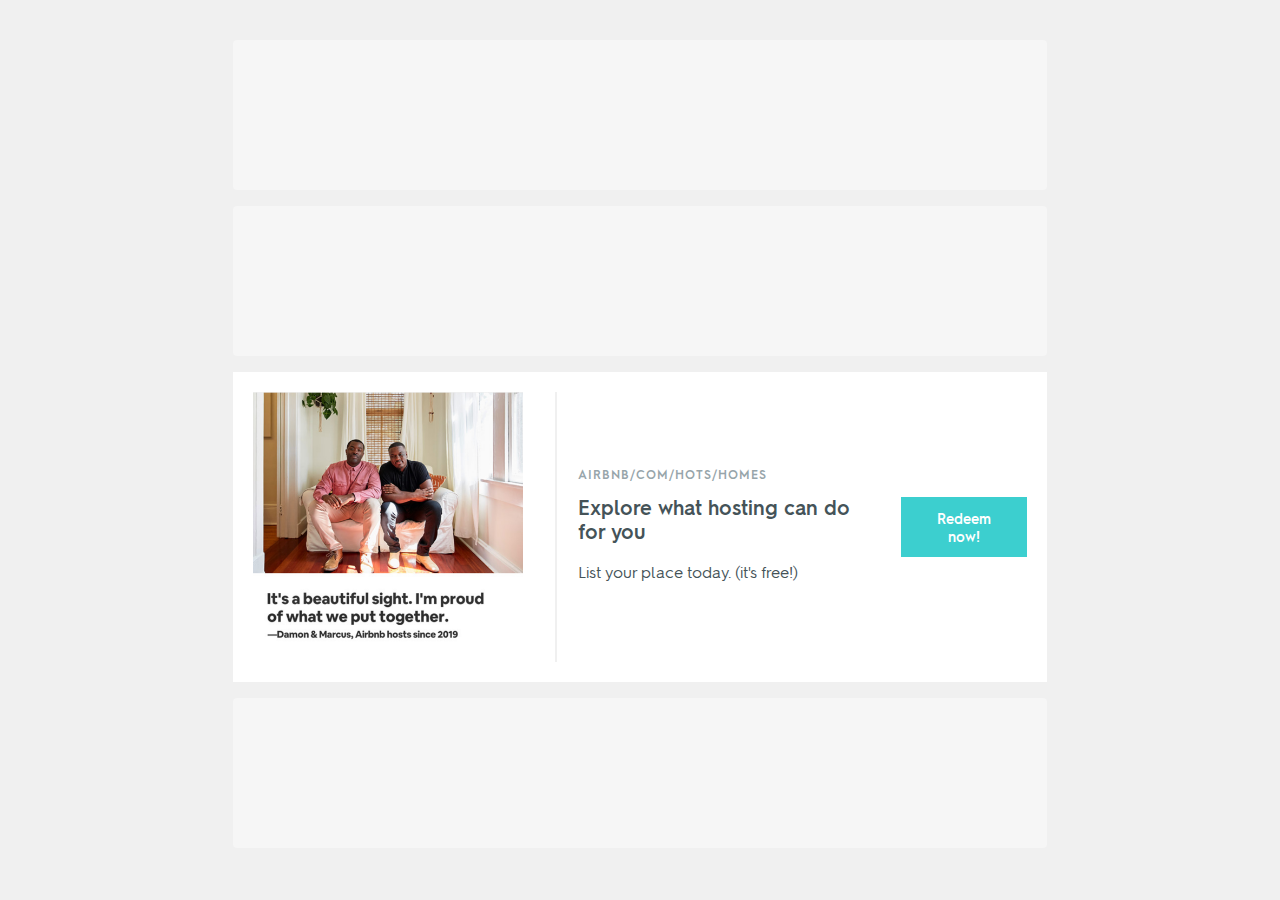
==== index.html @ 44bf4cef "initial" ====
<html>
  <head>
    <meta charset="utf-8" />
    <title>Quizlet Native Ads</title>
    <link href="style.css" rel="stylesheet" type="text/css" />
  </head>
  <body>
    <div class="main-container">
      <div class="placeholder"></div>
      <div class="placeholder"></div>
      <div class="card-container">
        <div class="ad-image">
          <img src="img/img.png" />
        </div>

        <div class="ad-copy">
          <h6 class="UIHeading UIHeading--six grey">AIRBNB/COM/HOTS/HOMES</h6>
          <h4 class="UIHeading UIHeading--four">
            Explore what hosting can do for you
          </h4>
          <p class="UIParagraph">
            List your place today. (it's free!)
          </p>
        </div>
        <button class="cta-button">
          Redeem now!
        </button>
      </div>
      <div class="placeholder"></div>
    </div>
  </body>
</html>
---- style.css ----
body {
  color: #455358;
  font-family: hurme_no2-webfont, -apple-system, BlinkMacSystemFont, sans-serif;
  font-size: 100%;
  line-height: 1.625;
  margin: 0;
  padding: 0;
  background-color: #f0f0f0;
  font-size: 16px;
}
.main-container {
  width: 100%;
  max-width: 814px;
  margin: auto;
  display: black;
  margin-top: 40px;
}
.card-container {
  width: 100%;
  height: auto;
  display: flex;
  justify-content: space-between;
  align-items: center;
  background-color: white;
  min-height: 4.125rem;
  box-sizing: border-box;
  padding: 1.25rem;
}
.ad-image {
  border-right: 0.125rem solid #f0f0f0;
  padding-right: 2rem;
  width: 40%;
  max-width: 290px;
}
.ad-image img {
  height: auto;
  width: 100%;
}
.ad-copy {
  padding: 1.35rem;
  flex-grow: 1;
  box-sizing: border-box;
}
.cta-button {
  -webkit-appearance: none;
  -moz-appearance: none;
  appearance: none;
  border: none;
  border-radius: 0;
  cursor: pointer;
  display: inline-block;
  font: inherit;
  max-width: 100%;
  padding: 0.75rem 1.5rem;
  font-weight: 600;
  font-size: 0.875rem;
  line-height: 1.285714285714286;
  transition: all 0.12s cubic-bezier(0.47, 0, 0.745, 0.715);
  width: auto;
  background-color: #3ccfcf;
  color: #fff;
}
button:hover {
  background-color: #ffcd1f;
  color: #455358;
}

/* Import Fonts*/

@font-face {
  font-family: hurme_no2-webfont;
  src: url(fonts/hurmegeosans-no2-400.b0d1fa6ac7268f9.woff2);
  font-weight: 400;
}
@font-face {
  font-family: hurme_no2-webfont;
  src: url(fonts/hurmegeosans-no2-600.c3230d124a38c02.woff2);
  font-weight: 600;
}

/* Typography */
.UIHeading {
  margin-top: 0.8rem;
}
.UIHeading {
  margin-bottom: 0;
  margin-left: 0;
  margin-right: 0;
}
.UIHeading--four {
  font-weight: 700;
  font-size: 1.25rem;
  line-height: 1.2;
}
.UIHeading--five {
  font-weight: 700;
  font-size: 1rem;
  letter-spacing: 0.0875rem;
  line-height: 1.5;
}
.UIHeading--six {
  font-weight: 600;
  text-transform: uppercase;
  font-size: 0.75rem;
  letter-spacing: 0.0625rem;
  line-height: 1.333333333333333;
}
.UIParagraph {
  font-weight: 400;
  font-size: 1rem;
  line-height: 1.625;
}
.grey {
  color: #97a5aa;
}
.teal {
  color: #3ccfcf;
}

/* Placeholder */
.placeholder {
  width: 100%;
  height: 150px;
  background-color: #fff;
  opacity: 0.4;
  margin: 16px 0px;
  border-radius: 4px;
}
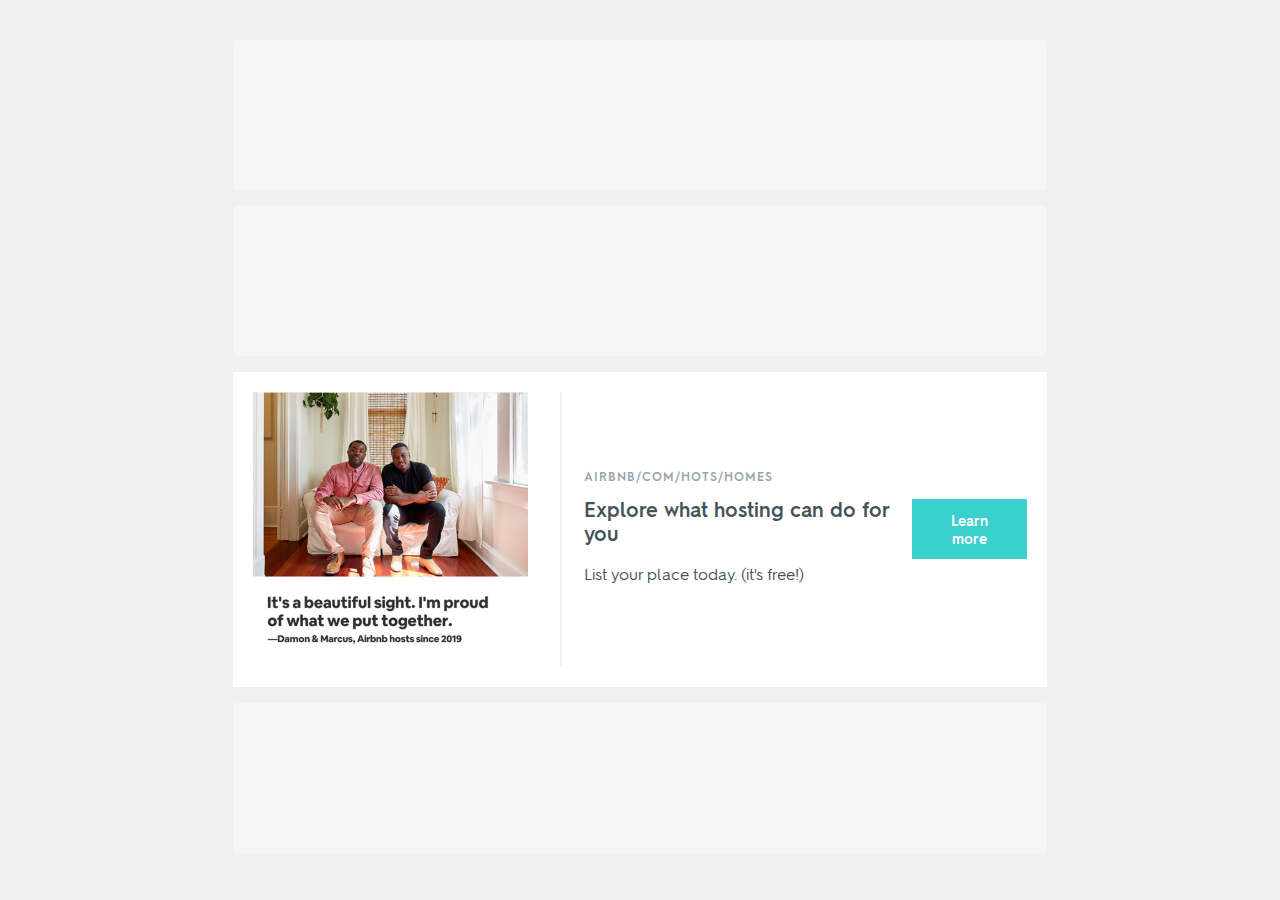
==== commit d68c16cc: "fixed button styling" ====
--- a/index.html
+++ b/index.html
@@ -9,10 +9,11 @@
       <div class="placeholder"></div>
       <div class="placeholder"></div>
       <div class="card-container">
+        <!-- Partner Provides Square Image -->
         <div class="ad-image">
           <img src="img/img.png" />
         </div>
-
+        <!-- URL + Heading + SubHeading -->
         <div class="ad-copy">
           <h6 class="UIHeading UIHeading--six grey">AIRBNB/COM/HOTS/HOMES</h6>
           <h4 class="UIHeading UIHeading--four">
@@ -22,8 +23,14 @@
             List your place today. (it's free!)
           </p>
         </div>
-        <button class="cta-button">
-          Redeem now!
+        <!-- Call to Action -->
+        <button class="UIButton">
+          <a
+            href="https://www.airbnb.com/host/homes?af=92001885&c=.pi1.pk23844498928340035&fimid=b226e965264554837cedfc662a4569e15774a7b61a4bb315bc6ff36c950b39af&fbclid=IwAR0s3tHjL5Ux0hemBuonExxlEWSk_VUBcROu7zVm402lSshlLBZqrgCAXTc"
+            target="blank"
+          >
+            Learn more
+          </a>
         </button>
       </div>
       <div class="placeholder"></div>
--- a/style.css
+++ b/style.css
@@ -8,6 +8,15 @@
   background-color: #f0f0f0;
   font-size: 16px;
 }
+
+/* Link reset */
+a {
+  color: inherit;
+  text-decoration: none;
+}
+
+/* Native Ad Styling */
+
 .main-container {
   width: 100%;
   max-width: 814px;
@@ -41,7 +50,7 @@
   flex-grow: 1;
   box-sizing: border-box;
 }
-.cta-button {
+.UIButton {
   -webkit-appearance: none;
   -moz-appearance: none;
   appearance: none;
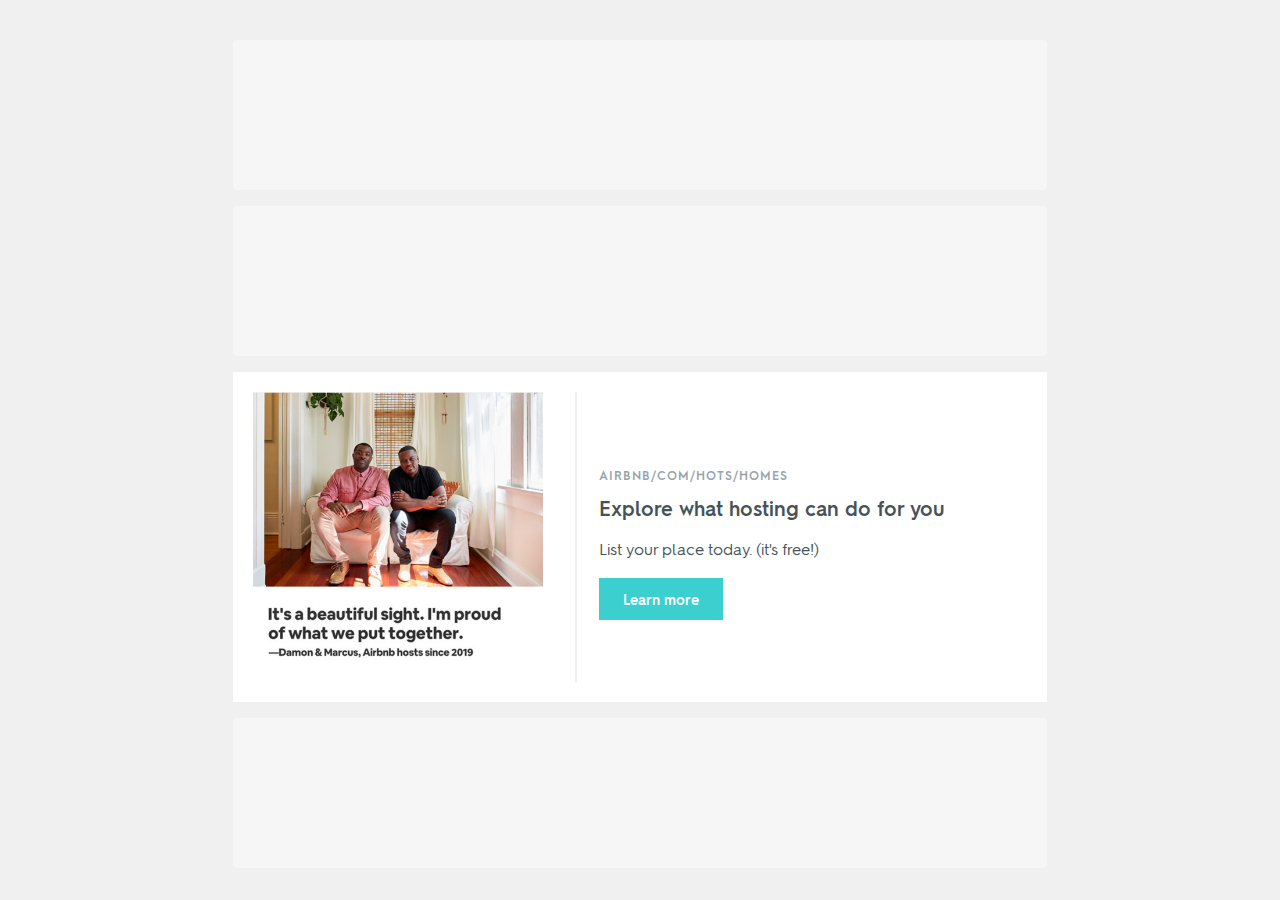
==== commit 377ea732: "new button position and css fixes to padding" ====
--- a/index.html
+++ b/index.html
@@ -3,12 +3,13 @@
     <meta charset="utf-8" />
     <title>Quizlet Native Ads</title>
     <link href="style.css" rel="stylesheet" type="text/css" />
+    <meta name="viewport" content="width=device-width" />
   </head>
   <body>
     <div class="main-container">
       <div class="placeholder"></div>
       <div class="placeholder"></div>
-      <div class="card-container">
+      <div class="ad-container">
         <!-- Partner Provides Square Image -->
         <div class="ad-image">
           <img src="img/img.png" />
@@ -22,16 +23,16 @@
           <p class="UIParagraph">
             List your place today. (it's free!)
           </p>
+          <button class="UIButton">
+            <a
+              href="https://www.airbnb.com/host/homes?af=92001885&c=.pi1.pk23844498928340035&fimid=b226e965264554837cedfc662a4569e15774a7b61a4bb315bc6ff36c950b39af&fbclid=IwAR0s3tHjL5Ux0hemBuonExxlEWSk_VUBcROu7zVm402lSshlLBZqrgCAXTc"
+              target="blank"
+            >
+              Learn more
+            </a>
+          </button>
         </div>
         <!-- Call to Action -->
-        <button class="UIButton">
-          <a
-            href="https://www.airbnb.com/host/homes?af=92001885&c=.pi1.pk23844498928340035&fimid=b226e965264554837cedfc662a4569e15774a7b61a4bb315bc6ff36c950b39af&fbclid=IwAR0s3tHjL5Ux0hemBuonExxlEWSk_VUBcROu7zVm402lSshlLBZqrgCAXTc"
-            target="blank"
-          >
-            Learn more
-          </a>
-        </button>
       </div>
       <div class="placeholder"></div>
     </div>
--- a/style.css
+++ b/style.css
@@ -24,7 +24,7 @@
   display: black;
   margin-top: 40px;
 }
-.card-container {
+.ad-container {
   width: 100%;
   height: auto;
   display: flex;
@@ -135,3 +135,36 @@
   margin: 16px 0px;
   border-radius: 4px;
 }
+
+@media only screen and (max-width: 1300px) {
+}
+
+@media only screen and (max-width: 1024px) {
+  .main-container {
+    padding: 1rem;
+  }
+}
+
+@media only screen and (max-width: 768px) {
+  .ad-container {
+    flex-direction: column;
+  }
+  .ad-image {
+    width: 100%;
+    max-width: 350px;
+    padding: 0;
+    border-style: none;
+  }
+  .ad-copy {
+    padding: 0.3rem;
+    border-top: 1px solid #f0f0f0;
+  }
+}
+
+@media only screen and (max-width: 620px) {
+}
+
+@media only screen and (max-width: 460px) {
+}
+@media only screen and (max-width: 320px) {
+}
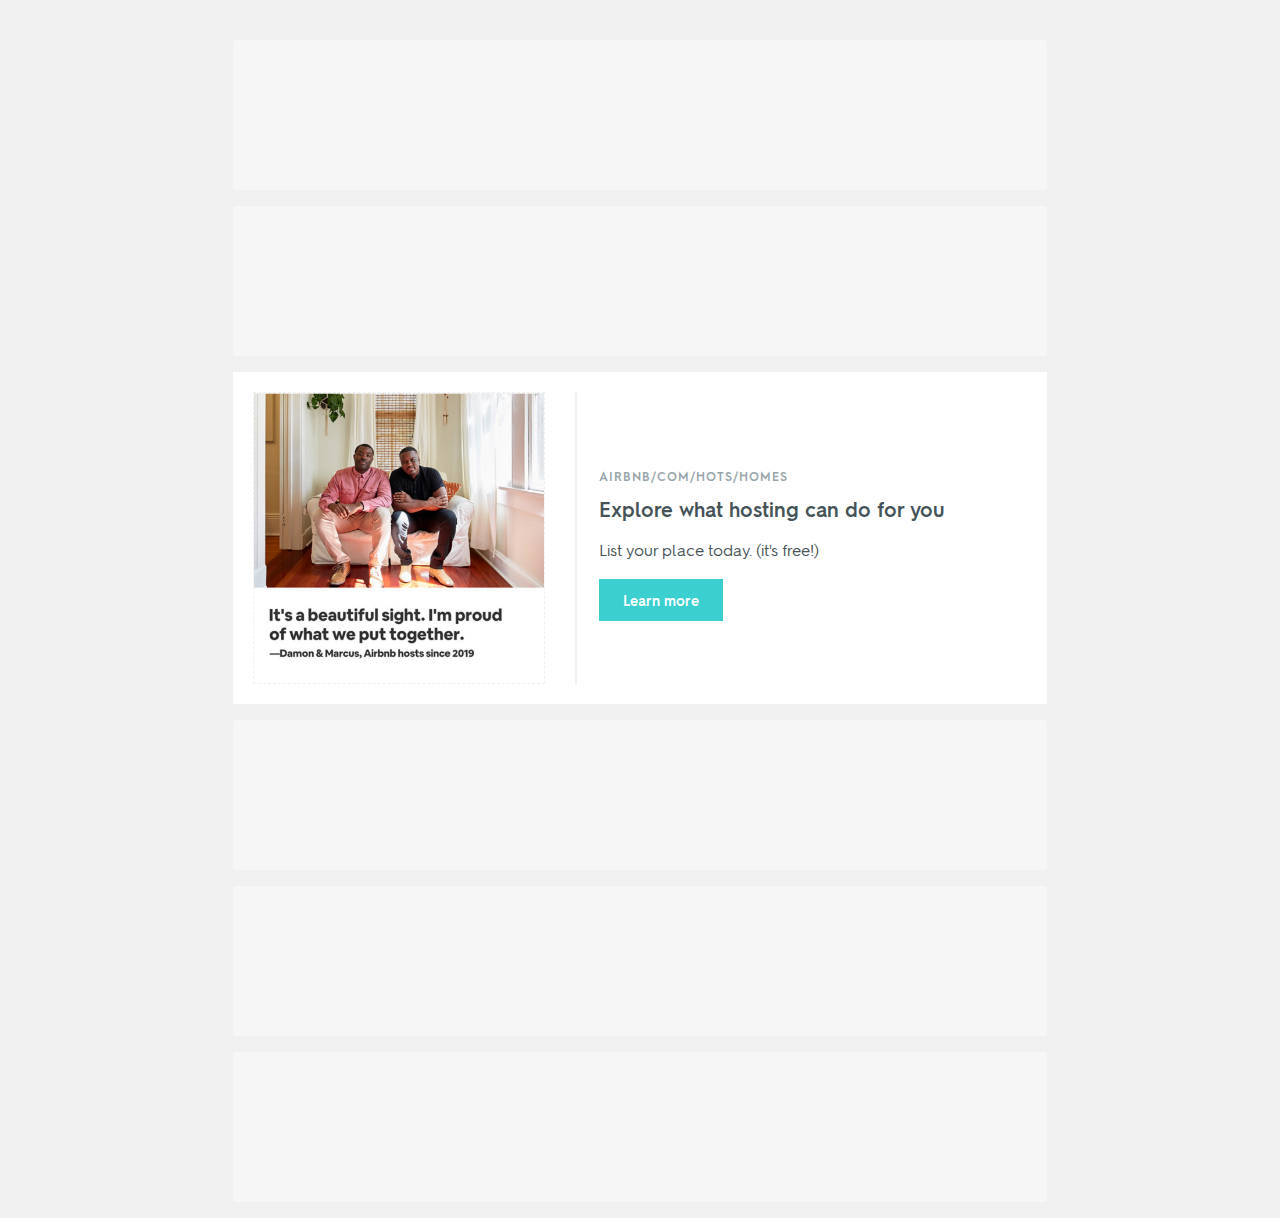
==== commit 88d41a22: "added more placeholders" ====
--- a/index.html
+++ b/index.html
@@ -35,6 +35,8 @@
         <!-- Call to Action -->
       </div>
       <div class="placeholder"></div>
+      <div class="placeholder"></div>
+      <div class="placeholder"></div>
     </div>
   </body>
 </html>
--- a/style.css
+++ b/style.css
@@ -44,6 +44,7 @@
 .ad-image img {
   height: auto;
   width: 100%;
+  border: dashed 1px #f0f0f0;
 }
 .ad-copy {
   padding: 1.35rem;
@@ -146,6 +147,9 @@
 }
 
 @media only screen and (max-width: 768px) {
+}
+
+@media only screen and (max-width: 620px) {
   .ad-container {
     flex-direction: column;
   }
@@ -161,9 +165,6 @@
   }
 }
 
-@media only screen and (max-width: 620px) {
-}
-
 @media only screen and (max-width: 460px) {
 }
 @media only screen and (max-width: 320px) {
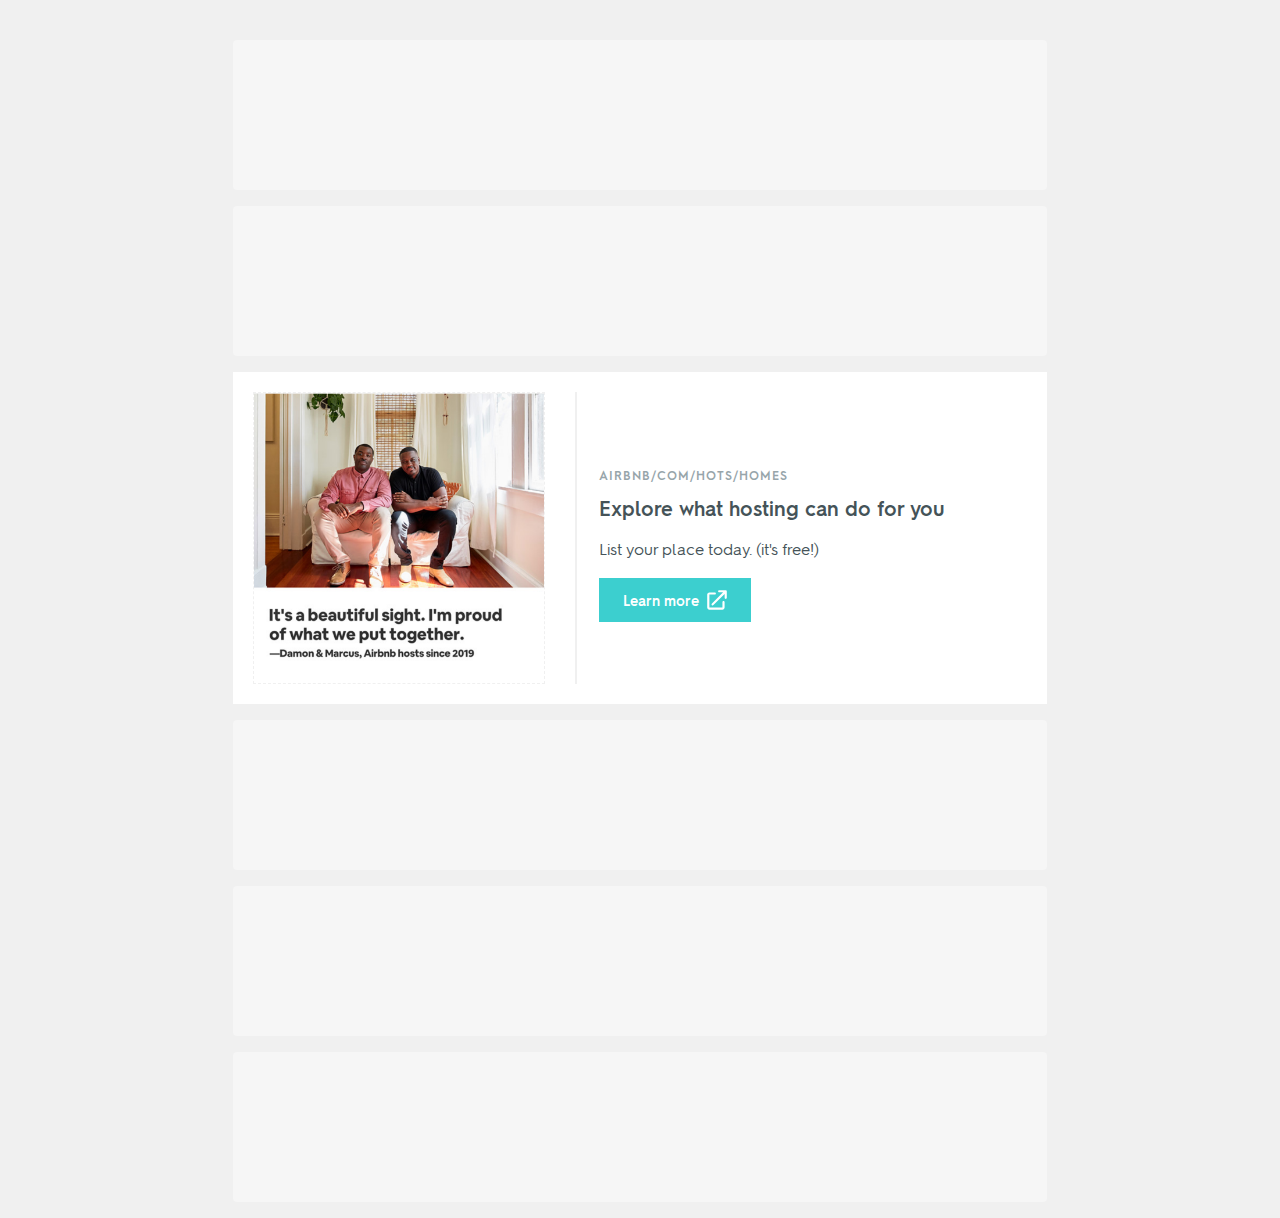
==== commit bb5f7ad4: "added external link svg" ====
--- a/index.html
+++ b/index.html
@@ -30,6 +30,7 @@
             >
               Learn more
             </a>
+            <img class="btn-icon" src="img/external-link.svg" />
           </button>
         </div>
         <!-- Call to Action -->
--- a/style.css
+++ b/style.css
@@ -58,7 +58,9 @@
   border: none;
   border-radius: 0;
   cursor: pointer;
-  display: inline-block;
+  display: flex;
+  justify-content: space-around;
+  align-items: center;
   font: inherit;
   max-width: 100%;
   padding: 0.75rem 1.5rem;
@@ -73,6 +75,11 @@
 button:hover {
   background-color: #ffcd1f;
   color: #455358;
+}
+.btn-icon {
+  width: 20px;
+  height: auto;
+  margin-left: 8px;
 }
 
 /* Import Fonts*/
